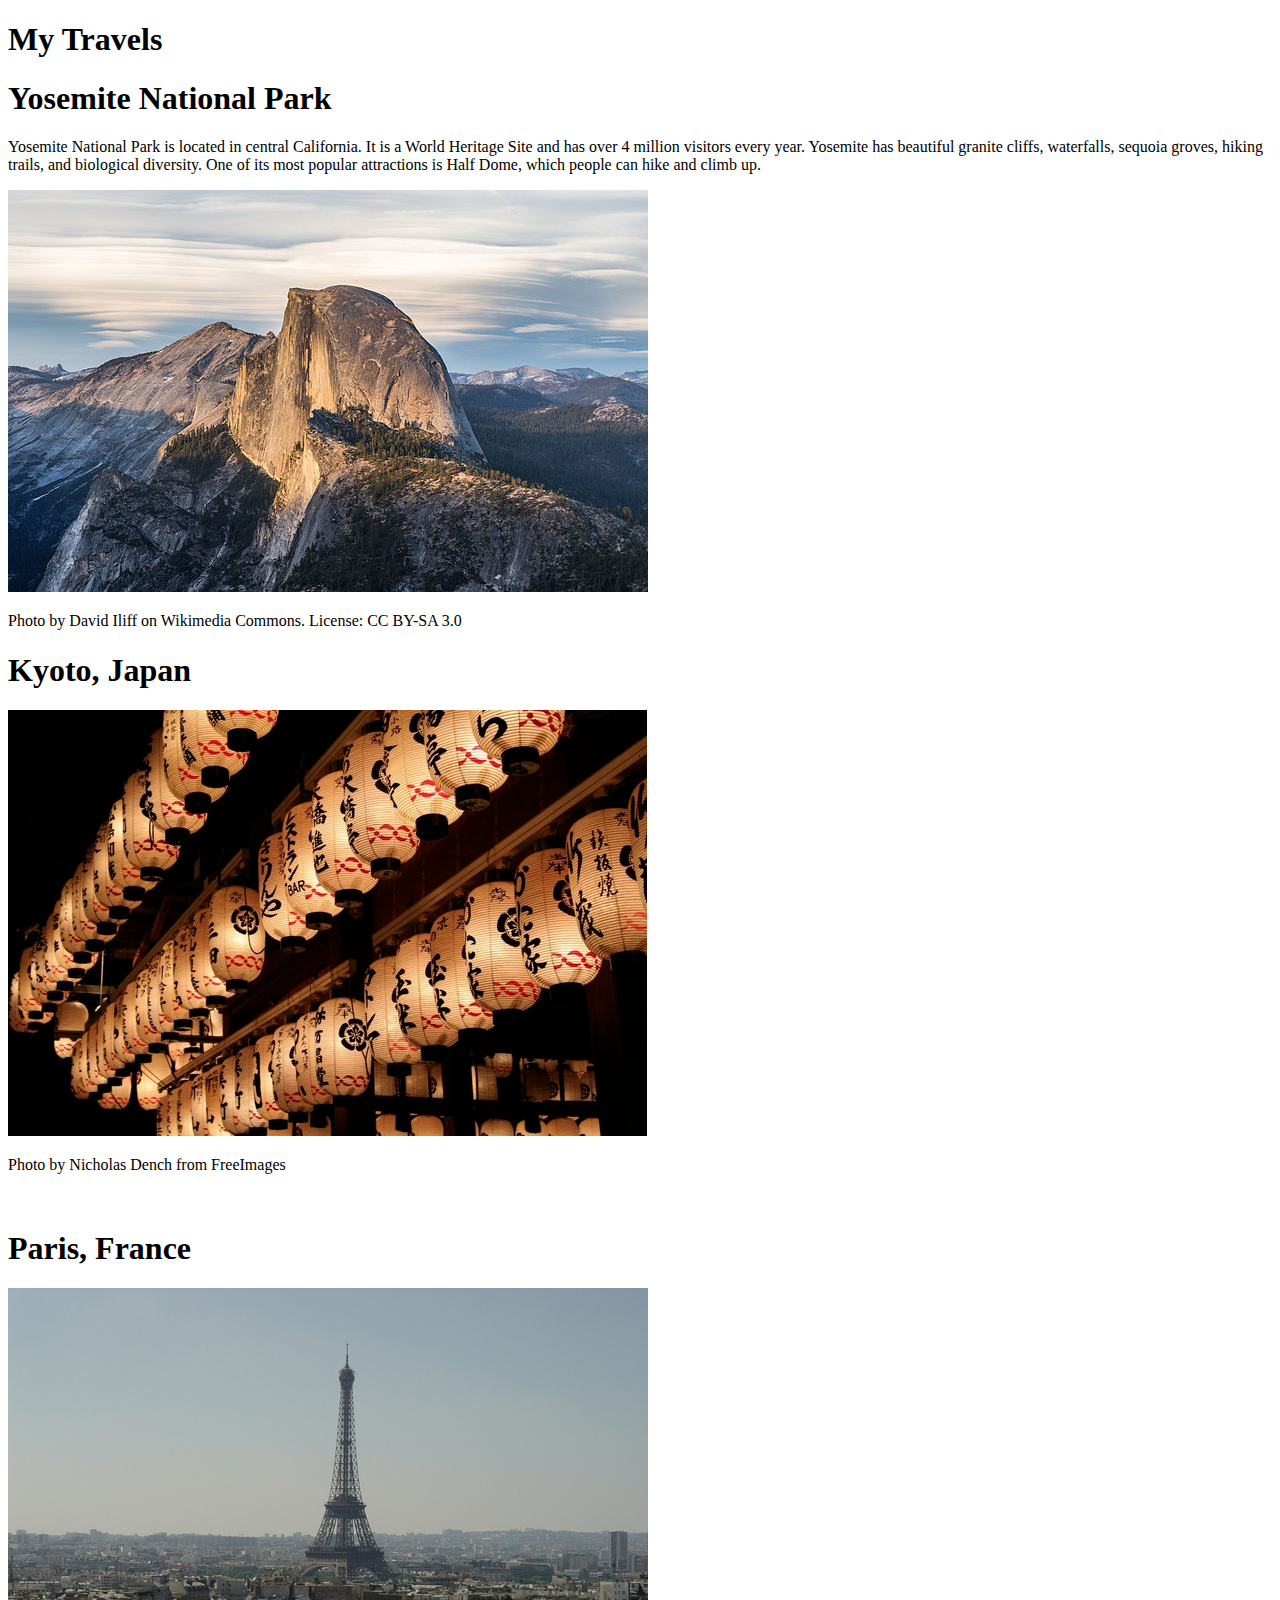
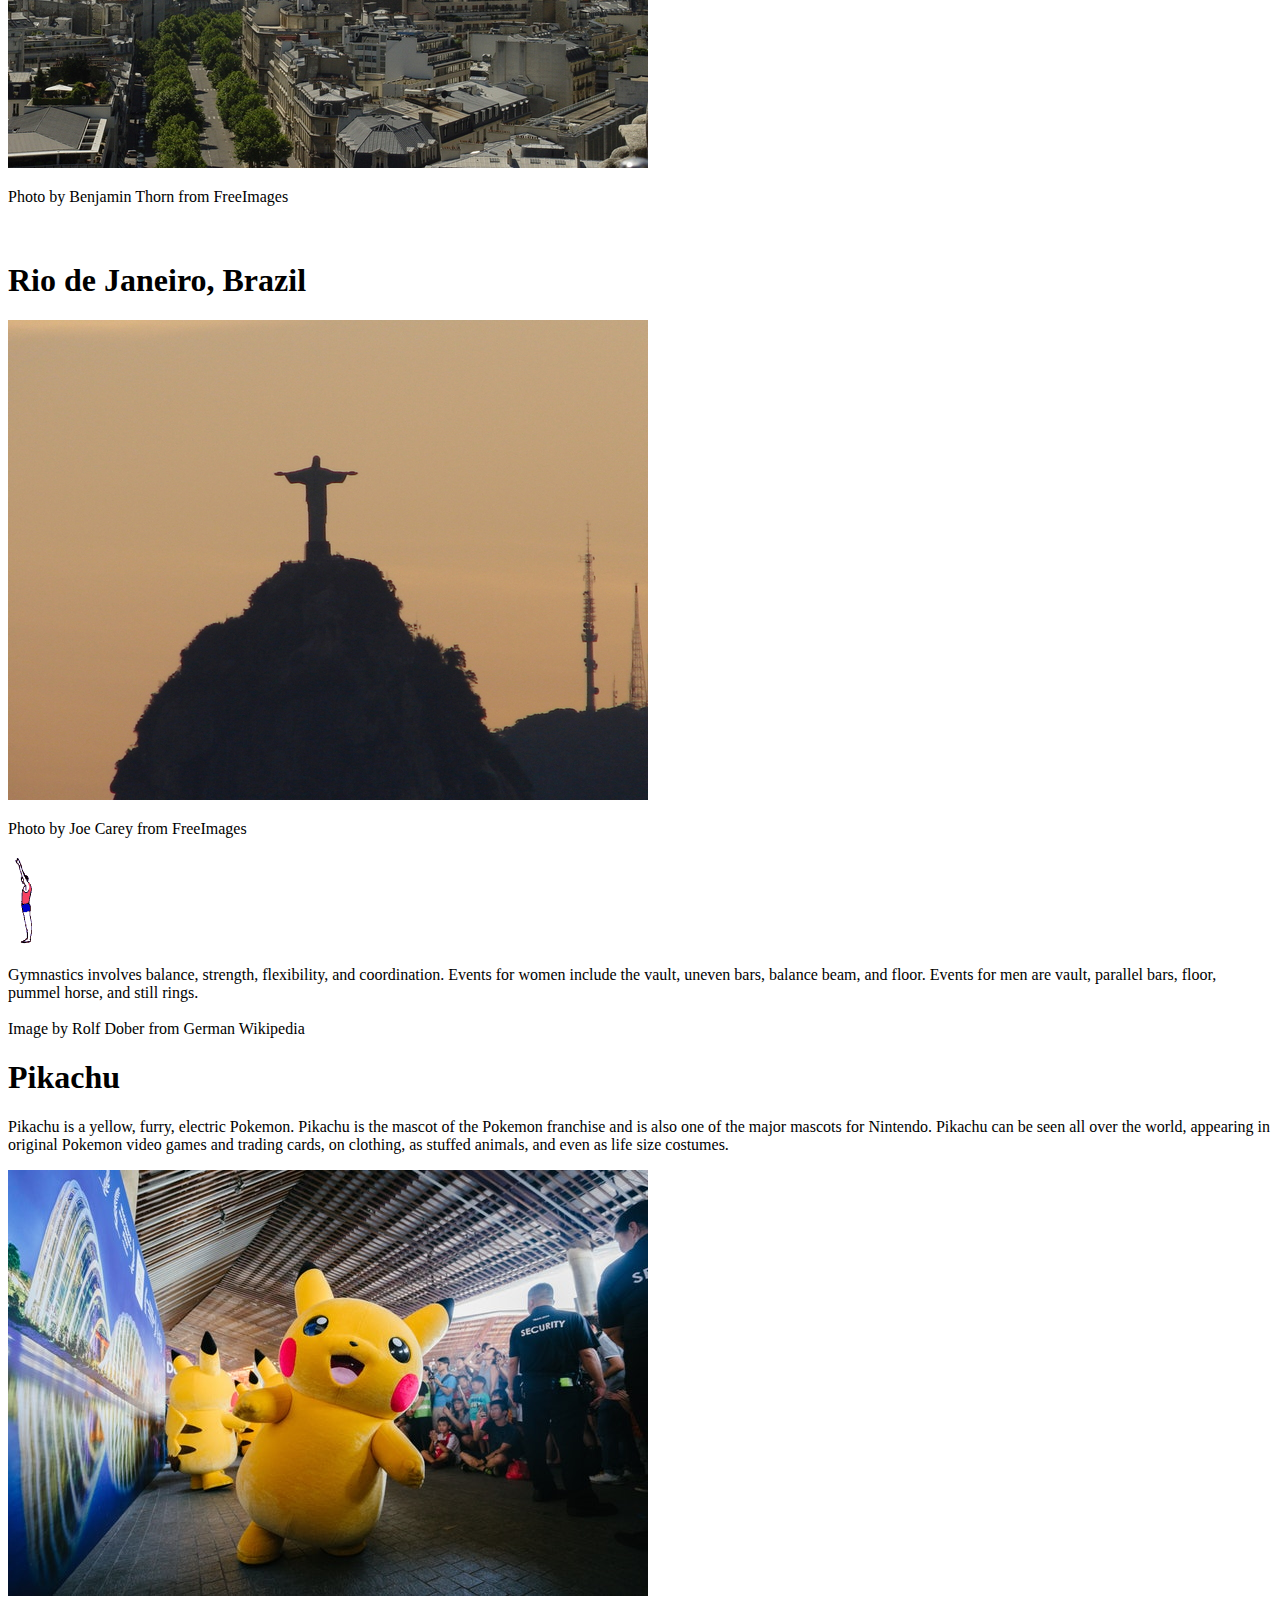
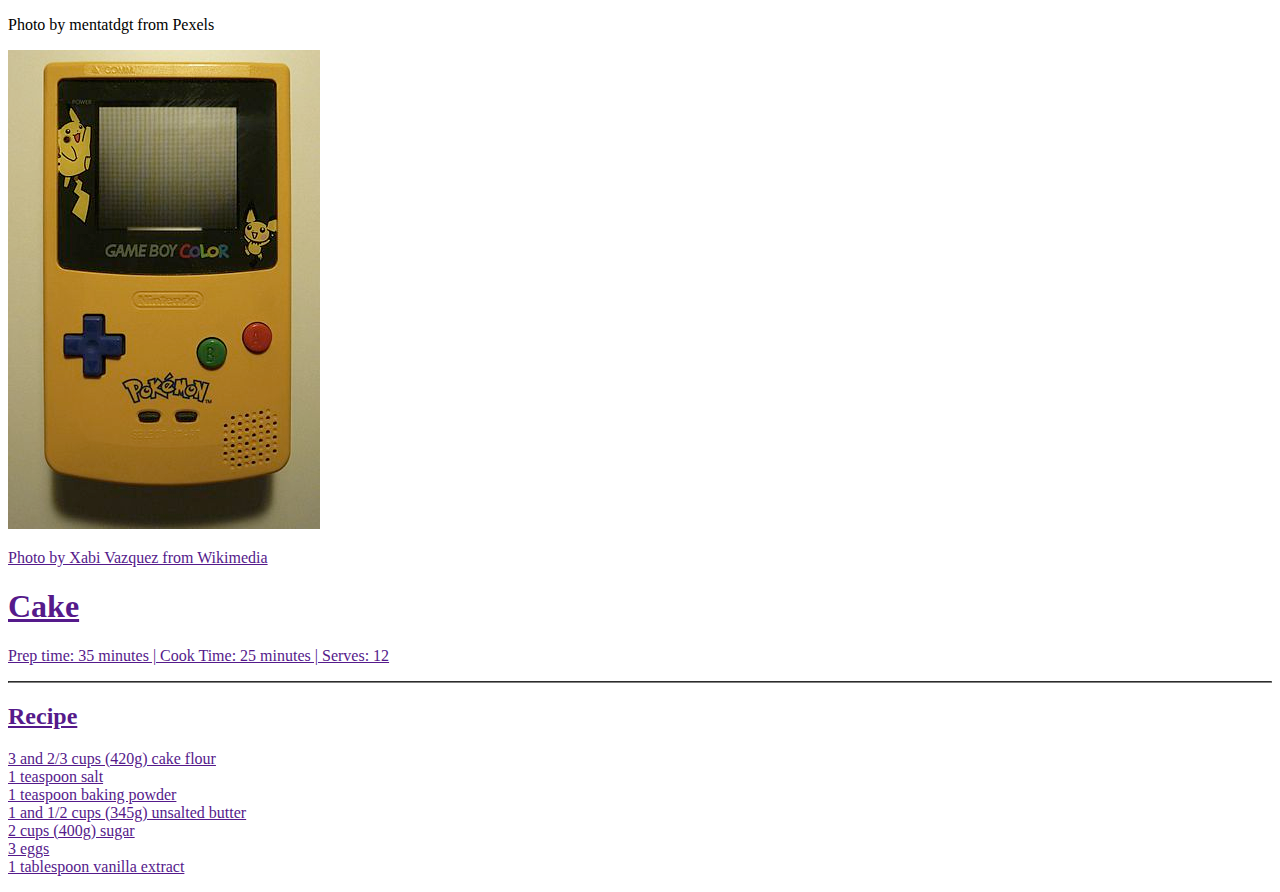
==== index.html @ 7fc53d38 "Initial commit" ====
<!--Full credit to code.org for task -->

<!DOCTYPE html>
<html>
  <head>
  </head>
  <body>
    <h1>My Travels</h1>
    <h1>Yosemite National Park</h1>
    <p>Yosemite National Park is located in central California. It is a World Heritage Site and has over 4 million visitors every year. Yosemite has beautiful granite cliffs, waterfalls, sequoia groves, hiking trails, and biological diversity. One of its most popular attractions is Half Dome, which people can  hike and climb up.</p> 
    <img src="Yosemite.jpg"
         alt="Half Dome, Yosemite">
    <!-- There was an error here with a closed angled bracket being next to the Yosemite and an open angled bracket next to the alt. The src was not written correctly either. -->
    <p>Photo by David Iliff on Wikimedia Commons. License: CC BY-SA 3.0</p>
    <h1>Kyoto, Japan</h1>
      <img src="Lanterns.jpg"
           alt="Japanese Lanterns">
    <p>Photo by Nicholas Dench from FreeImages</p>
    <br>
    <h1>Paris, France</h1>
      <img src="Eiffel.jpg"
           alt="Eiffel tower in Paris">
    <p>Photo by Benjamin Thorn from FreeImages</p>
    <br>
    <h1>Rio de Janeiro, Brazil</h1>
      <img src="Brazil.jpg"
           alt="Famous large statue of Brazil">
    <p>Photo by Joe Carey from FreeImages</p>
    <img src="gymnast.gif"
            alt="Gif of a gymnast">
<p>Gymnastics involves balance, strength, flexibility, and coordination. Events for women include the vault, uneven bars, balance beam, and floor. Events for men are vault, parallel bars, floor, pummel horse, and still rings. <br> <br>
Image by Rolf Dober from German Wikipedia</p>
    <h1>Pikachu</h1>
    <p>Pikachu is a yellow, furry, electric Pokemon. Pikachu is the mascot of the Pokemon franchise and is also one of the major mascots for Nintendo. Pikachu can be seen all over the world, appearing in original Pokemon video games and trading cards, on clothing, as stuffed animals, and even as life size costumes.</p>
    <img src="Costume.jpg"
         alt="Pikachu costume">
    <!-- There was a closed angled bracket next to the jpg. -->
    <p>Photo by mentatdgt from Pexels</p>
    <img src="GameBoy.jpg"
         alt="Pikachu Game Boy">
    <a href=""
    <!-- The gameboy file has a capital b and this code did not -->
    <p>Photo by Xabi Vazquez from Wikimedia</p>
    <h1>Cake</h1>
    <p>Prep time: 35 minutes | Cook Time: 25 minutes | Serves: 12</p>
    <hr>
    <h2>Recipe</h2>
    <p>3 and 2/3 cups (420g) cake flour <br>
      1 teaspoon salt <br>
      1 teaspoon baking powder <br>
      1 and 1/2 cups (345g) unsalted butter <br>
      2 cups (400g) sugar <br>
      3 eggs <br>
      1 tablespoon vanilla extract <br></p>
  </body>
</html>
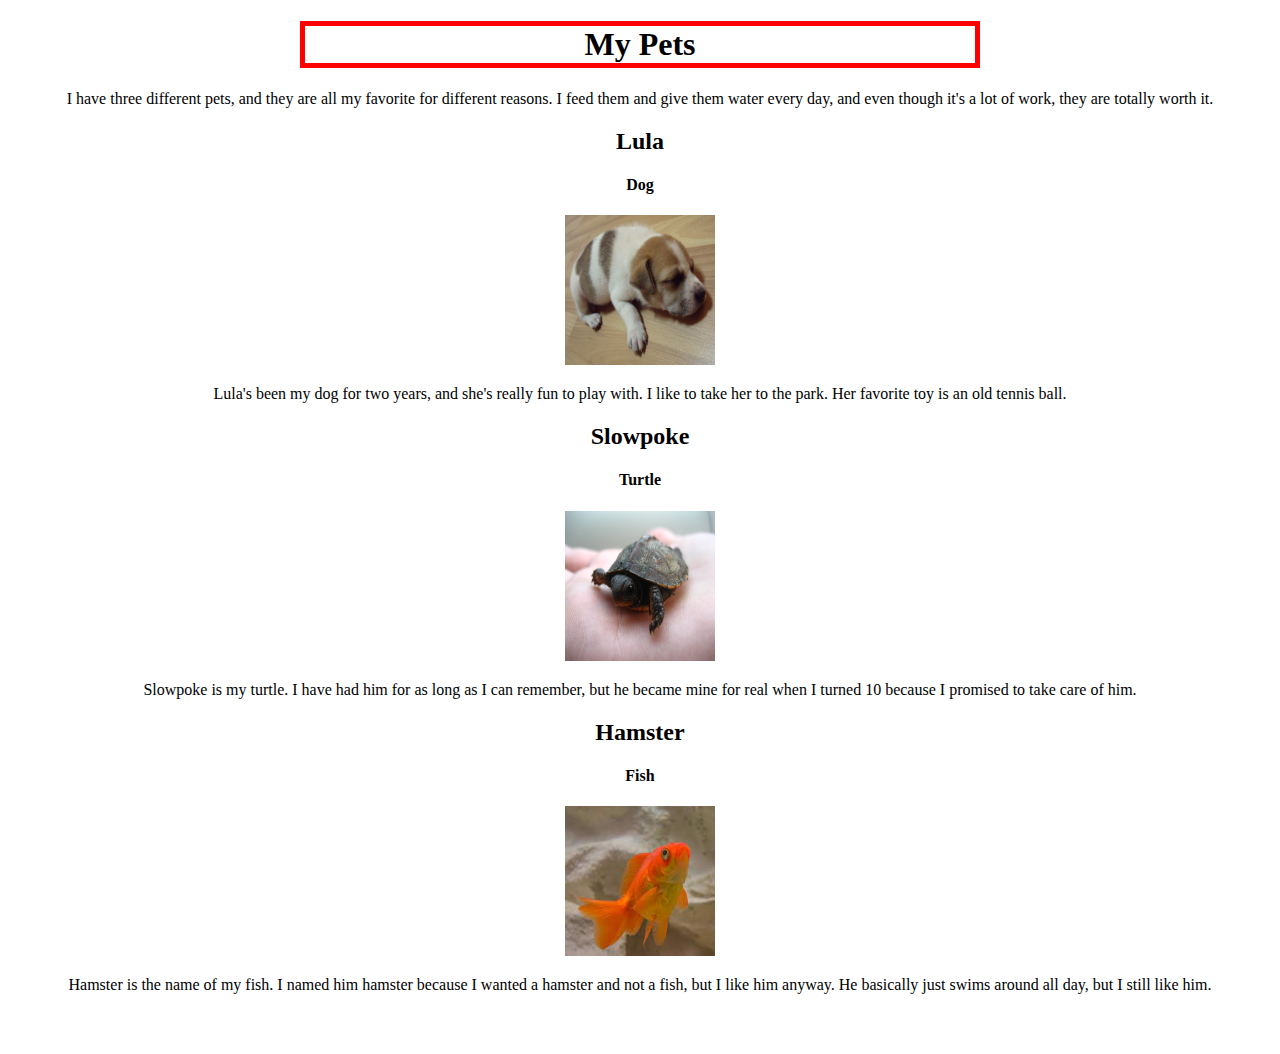
==== commit 081e3fe5: "Initial commit" ====
--- a/index.html
+++ b/index.html
@@ -1,56 +1,44 @@
+<!--ORIGINAL TASK PUPILS STARTED WITH -->
 <!--Full credit to code.org for task -->
 
 <!DOCTYPE html>
 <html>
-  <head>
-  </head>
-  <body>
-    <h1>My Travels</h1>
-    <h1>Yosemite National Park</h1>
-    <p>Yosemite National Park is located in central California. It is a World Heritage Site and has over 4 million visitors every year. Yosemite has beautiful granite cliffs, waterfalls, sequoia groves, hiking trails, and biological diversity. One of its most popular attractions is Half Dome, which people can  hike and climb up.</p> 
-    <img src="Yosemite.jpg"
-         alt="Half Dome, Yosemite">
-    <!-- There was an error here with a closed angled bracket being next to the Yosemite and an open angled bracket next to the alt. The src was not written correctly either. -->
-    <p>Photo by David Iliff on Wikimedia Commons. License: CC BY-SA 3.0</p>
-    <h1>Kyoto, Japan</h1>
-      <img src="Lanterns.jpg"
-           alt="Japanese Lanterns">
-    <p>Photo by Nicholas Dench from FreeImages</p>
-    <br>
-    <h1>Paris, France</h1>
-      <img src="Eiffel.jpg"
-           alt="Eiffel tower in Paris">
-    <p>Photo by Benjamin Thorn from FreeImages</p>
-    <br>
-    <h1>Rio de Janeiro, Brazil</h1>
-      <img src="Brazil.jpg"
-           alt="Famous large statue of Brazil">
-    <p>Photo by Joe Carey from FreeImages</p>
-    <img src="gymnast.gif"
-            alt="Gif of a gymnast">
-<p>Gymnastics involves balance, strength, flexibility, and coordination. Events for women include the vault, uneven bars, balance beam, and floor. Events for men are vault, parallel bars, floor, pummel horse, and still rings. <br> <br>
-Image by Rolf Dober from German Wikipedia</p>
-    <h1>Pikachu</h1>
-    <p>Pikachu is a yellow, furry, electric Pokemon. Pikachu is the mascot of the Pokemon franchise and is also one of the major mascots for Nintendo. Pikachu can be seen all over the world, appearing in original Pokemon video games and trading cards, on clothing, as stuffed animals, and even as life size costumes.</p>
-    <img src="Costume.jpg"
-         alt="Pikachu costume">
-    <!-- There was a closed angled bracket next to the jpg. -->
-    <p>Photo by mentatdgt from Pexels</p>
-    <img src="GameBoy.jpg"
-         alt="Pikachu Game Boy">
-    <a href=""
-    <!-- The gameboy file has a capital b and this code did not -->
-    <p>Photo by Xabi Vazquez from Wikimedia</p>
-    <h1>Cake</h1>
-    <p>Prep time: 35 minutes | Cook Time: 25 minutes | Serves: 12</p>
-    <hr>
-    <h2>Recipe</h2>
-    <p>3 and 2/3 cups (420g) cake flour <br>
-      1 teaspoon salt <br>
-      1 teaspoon baking powder <br>
-      1 and 1/2 cups (345g) unsalted butter <br>
-      2 cups (400g) sugar <br>
-      3 eggs <br>
-      1 tablespoon vanilla extract <br></p>
-  </body>
+
+<head>
+  <link rel="stylesheet" href="style.css">
+</head>
+
+<body>
+  <h1>My Pets</h1>
+
+  <p>I have three different pets, and they are all my favorite for different reasons. I feed them and give them water
+    every day, and even though it's a lot of work, they are totally worth it.</p>
+<div id="dog_box">
+  <h2>Lula</h2>
+
+  <h4>Dog</h4>
+  <img src="Puppy.jpg" alt="Dog Image">
+  <p>Lula's been my dog for two years, and she's really fun to play with. I like to take her to the park. Her favorite
+    toy is an old tennis ball.</p>
+</div>
+  <h2>Slowpoke</h2>
+
+  <h4>Turtle</h4>
+  <img src="Turtle.jpg" alt="Turtle Image">
+  <p>Slowpoke is my turtle. I have had him for as long as I can remember, but he became mine for real when I turned 10
+    because I promised to take care of him.</p>
+
+  <h2>Hamster</h2>
+
+  <h4>Fish</h4>
+  <img src="Fish.jpg" alt="Fish Image">
+  <p>Hamster is the name of my fish. I named him hamster because I wanted a hamster and not a fish, but I like him
+    anyway. He basically just swims around all day, but I still like him.</p>
+
+  <br>
+  <br>
+
+
+</body>
+
 </html>--- a/style.css
+++ b/style.css
@@ -0,0 +1,21 @@
+ /* ORIGINAL TASK PUPILS STARTED WITH
+Full credit to code.org for task */
+
+body {
+  text-align: center;
+  margin-left: auto;
+  margin-right: auto;
+  display: block;
+}
+
+img {
+  width: 150px;
+  height: 150px;
+}
+
+h1 {
+  border: 5px solid red;
+  text-align: center;
+  margin-left: 300px;
+  margin-right: 300px;
+}
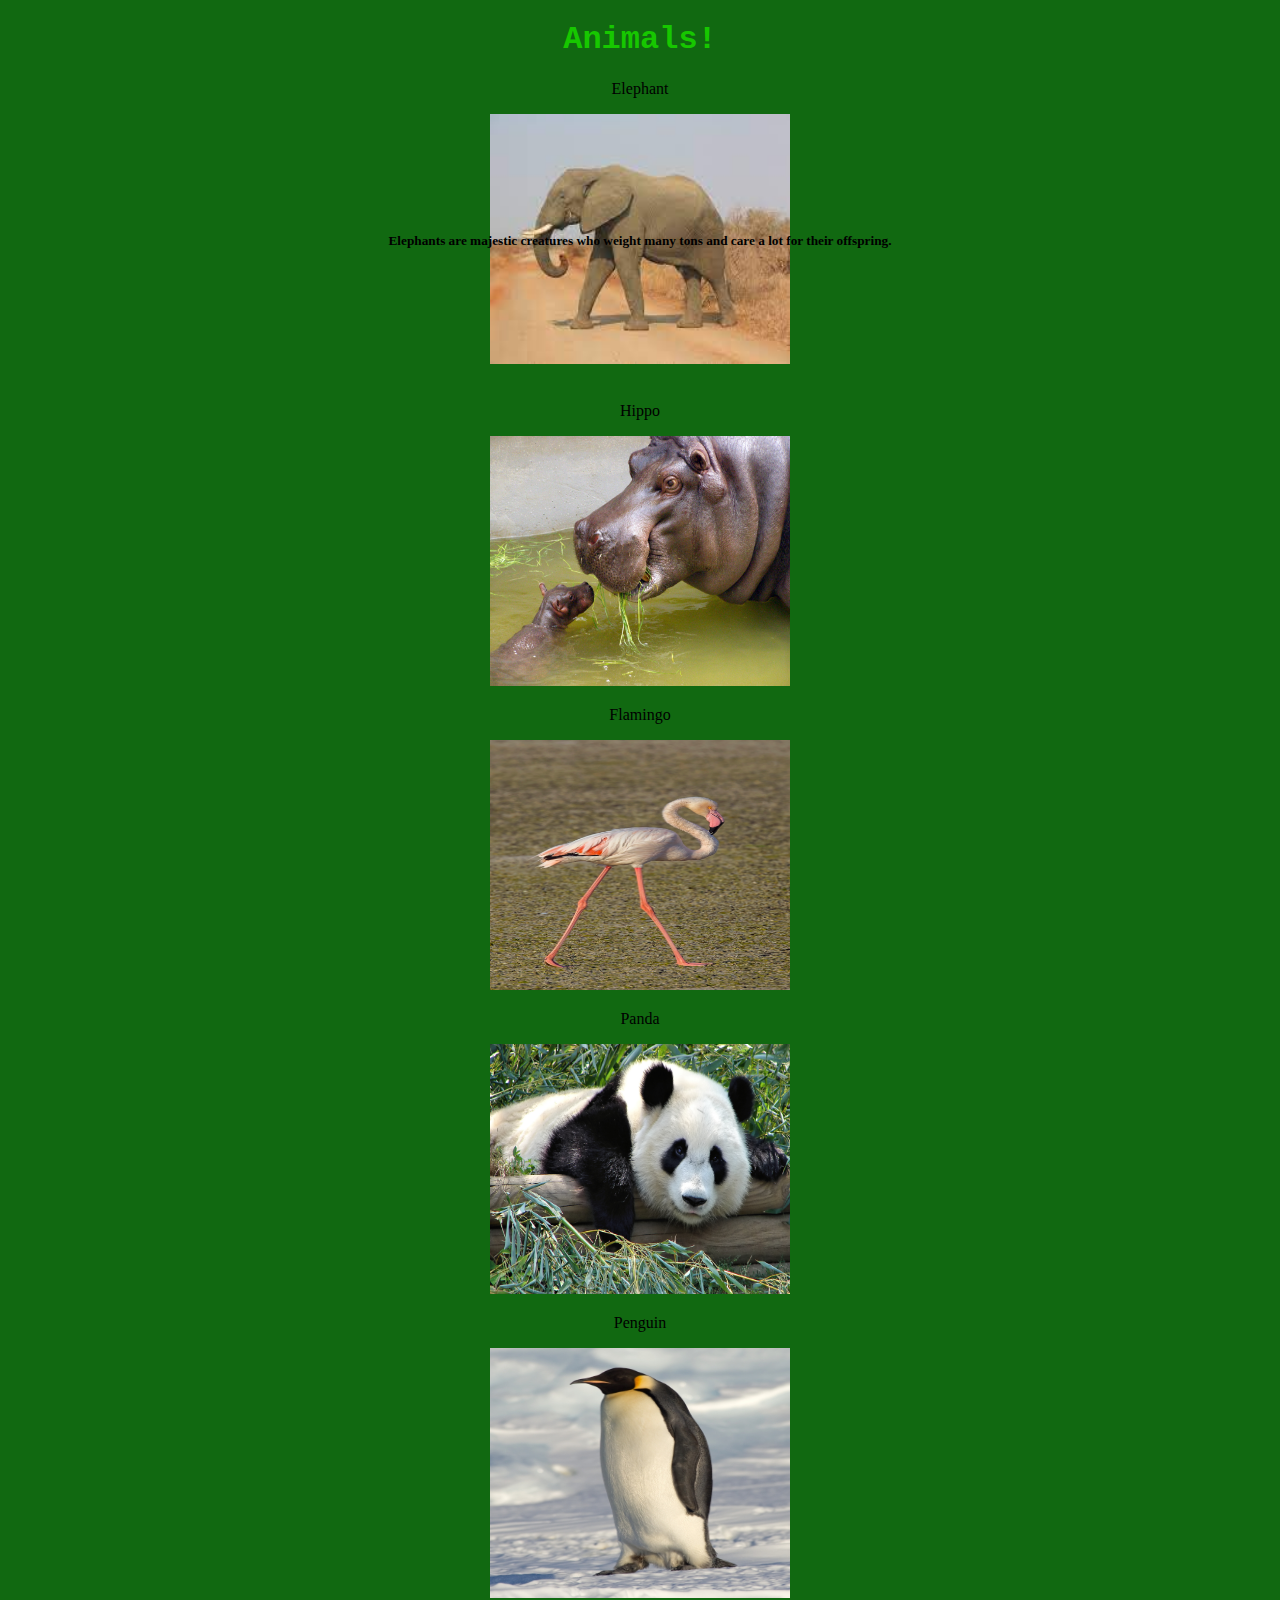
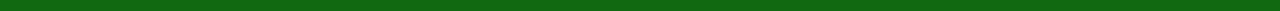
==== commit e9926d9e: "Initial commit" ====
--- a/index.html
+++ b/index.html
@@ -1,42 +1,36 @@
-<!--ORIGINAL TASK PUPILS STARTED WITH -->
 <!--Full credit to code.org for task -->
 
 <!DOCTYPE html>
 <html>
 
 <head>
-  <link rel="stylesheet" href="style.css">
+  <link rel="stylesheet" href="style.css"> <!-- The href said animal.css instead of the actual file name of the css -->
 </head>
 
 <body>
-  <h1>My Pets</h1>
+  <h1>Animals!</h1>
+  <p>Elephant</p>
+<div class="container_elephant">
+  <div class="elephant_text">
+    <h5>Elephants are majestic creatures who weight many tons and care a lot for their offspring.</h5>
+  </div>
+  <img src="elephant.jpg" alt="Elephant"> <!-- Added image of Elephant -->
+</div>
+  <br>
+  <p>Hippo</p>
+  <img src="hippo_BabyHippo.jpg" alt="Hippo"> <!-- Added image of Hippo -->
+  <br>
+  <p>Flamingo </p>
+  <img src="flamingo.jpg" alt="Flamingo"> <!-- Added image of Flamingo -->
+  <br>
+  <p>Panda</p>
+  <img src="panda.jpg" alt="Panda"> <!-- Added image of Panda -->
+  <br>
+  <p>Penguin</p>
+  <img src="emperorPenguin.jpg" alt="Emperor Penguin"> <!-- Added image of Emperor Penguin -->
+  <br>
 
-  <p>I have three different pets, and they are all my favorite for different reasons. I feed them and give them water
-    every day, and even though it's a lot of work, they are totally worth it.</p>
-<div id="dog_box">
-  <h2>Lula</h2>
 
-  <h4>Dog</h4>
-  <img src="Puppy.jpg" alt="Dog Image">
-  <p>Lula's been my dog for two years, and she's really fun to play with. I like to take her to the park. Her favorite
-    toy is an old tennis ball.</p>
-</div>
-  <h2>Slowpoke</h2>
-
-  <h4>Turtle</h4>
-  <img src="Turtle.jpg" alt="Turtle Image">
-  <p>Slowpoke is my turtle. I have had him for as long as I can remember, but he became mine for real when I turned 10
-    because I promised to take care of him.</p>
-
-  <h2>Hamster</h2>
-
-  <h4>Fish</h4>
-  <img src="Fish.jpg" alt="Fish Image">
-  <p>Hamster is the name of my fish. I named him hamster because I wanted a hamster and not a fish, but I like him
-    anyway. He basically just swims around all day, but I still like him.</p>
-
-  <br>
-  <br>
 
 
 </body>
--- a/style.css
+++ b/style.css
@@ -1,21 +1,33 @@
- /* ORIGINAL TASK PUPILS STARTED WITH
-Full credit to code.org for task */
-
+ /* Full credit to code.org for task */
 body {
+  align-items: center;
+  background-color: #116911;
   text-align: center;
-  margin-left: auto;
-  margin-right: auto;
-  display: block;
+}
+p {
+  color: black;
+}
+h1 {
+  color: #17c700;
+  font-family: courior, monospace;
+}
+.container_elephant {
+  position: relative;
+}
+img.container_elephant {
+  
+}
+.elephant_text {
+  position: absolute;
+  top: 50%;
+  left: 50%;
+  transform: translate(-50%, -50%);
+  transition: 0.5s;
+}
+/* added image height of 150px */
+img{
+  height: 250px;
+  width: 300px;
+  transition: 0.5s;
 }
 
-img {
-  width: 150px;
-  height: 150px;
-}
-
-h1 {
-  border: 5px solid red;
-  text-align: center;
-  margin-left: 300px;
-  margin-right: 300px;
-}
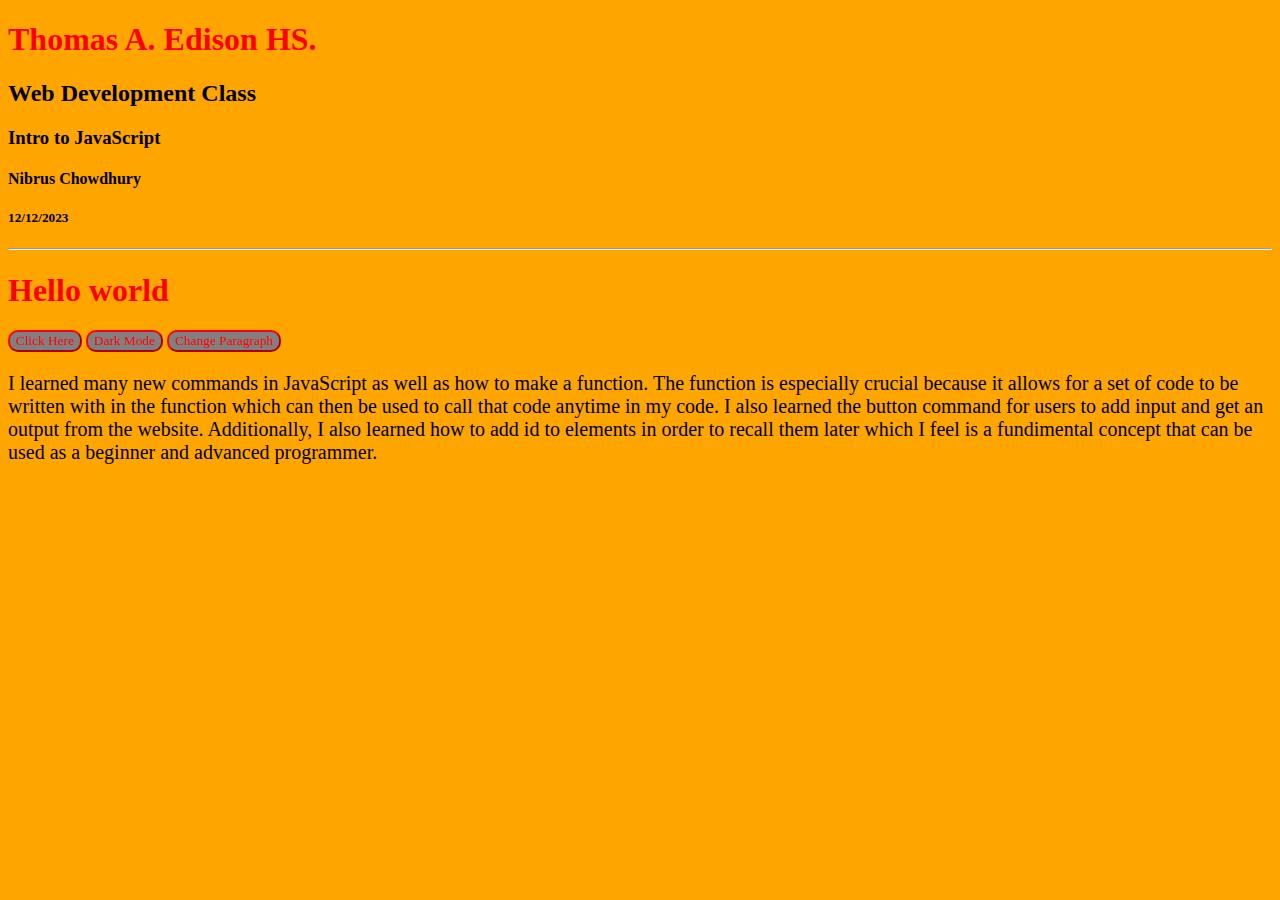
==== commit e8ee9fb4: "Initial commit" ====
--- a/index.html
+++ b/index.html
@@ -1,38 +1,27 @@
-<!--Full credit to code.org for task -->
-
 <!DOCTYPE html>
 <html>
 
 <head>
-  <link rel="stylesheet" href="style.css"> <!-- The href said animal.css instead of the actual file name of the css -->
+  <meta charset="utf-8">
+  <meta name="viewport" content="width=device-width">
+  <title>Intro to JavaScript</title>
+  <link href="style.css" rel="stylesheet" type="text/css" />
+  <link rel="icon" type="image/png" href="favicon.png">
 </head>
 
 <body>
-  <h1>Animals!</h1>
-  <p>Elephant</p>
-<div class="container_elephant">
-  <div class="elephant_text">
-    <h5>Elephants are majestic creatures who weight many tons and care a lot for their offspring.</h5>
-  </div>
-  <img src="elephant.jpg" alt="Elephant"> <!-- Added image of Elephant -->
-</div>
-  <br>
-  <p>Hippo</p>
-  <img src="hippo_BabyHippo.jpg" alt="Hippo"> <!-- Added image of Hippo -->
-  <br>
-  <p>Flamingo </p>
-  <img src="flamingo.jpg" alt="Flamingo"> <!-- Added image of Flamingo -->
-  <br>
-  <p>Panda</p>
-  <img src="panda.jpg" alt="Panda"> <!-- Added image of Panda -->
-  <br>
-  <p>Penguin</p>
-  <img src="emperorPenguin.jpg" alt="Emperor Penguin"> <!-- Added image of Emperor Penguin -->
-  <br>
-
-
-
-
+  <h1>Thomas A. Edison HS.</h1>
+  <h2>Web Development Class</h2>
+  <h3>Intro to JavaScript</h3>
+  <h4>Nibrus Chowdhury</h4>
+  <h5>12/12/2023</h5>
+  <hr>
+  
+  <h1 id="greet">Hello world</h1>
+  <button onclick="myFunction()">Click Here</button>
+  <button onclick="night()">Dark Mode</button>
+  <button onclick="paragraph()">Change Paragraph</button>
+  <script src="script.js"></script>
+  <p id="paragraph">I learned many new commands in JavaScript as well as how to make a function. The function is especially crucial because it allows for a set of code to be written with in the function which can then be used to call that code anytime in my code. I also learned the button command for users to add input and get an output from the website. Additionally, I also learned how to add id to elements in order to recall them later which I feel is a fundimental concept that can be used as a beginner and advanced programmer.</p>
 </body>
-
 </html>--- a/style.css
+++ b/style.css
@@ -1,33 +1,22 @@
- /* Full credit to code.org for task */
+html {
+  height: 100%;
+  width: 100%;
+}
 body {
-  align-items: center;
-  background-color: #116911;
-  text-align: center;
-}
-p {
-  color: black;
+  background-color: orange;
 }
 h1 {
-  color: #17c700;
-  font-family: courior, monospace;
+  color: red;
+  font-family: calibri;
 }
-.container_elephant {
-  position: relative;
-}
-img.container_elephant {
-  
-}
-.elephant_text {
-  position: absolute;
-  top: 50%;
-  left: 50%;
-  transform: translate(-50%, -50%);
-  transition: 0.5s;
-}
-/* added image height of 150px */
-img{
-  height: 250px;
-  width: 300px;
-  transition: 0.5s;
+button {
+  background-color: grey;
+  font-family: calibri;
+  color: red;
+  border-radius: 10px;
+  border-color: red;
 }
 
+p {
+  font-size: 20px;
+}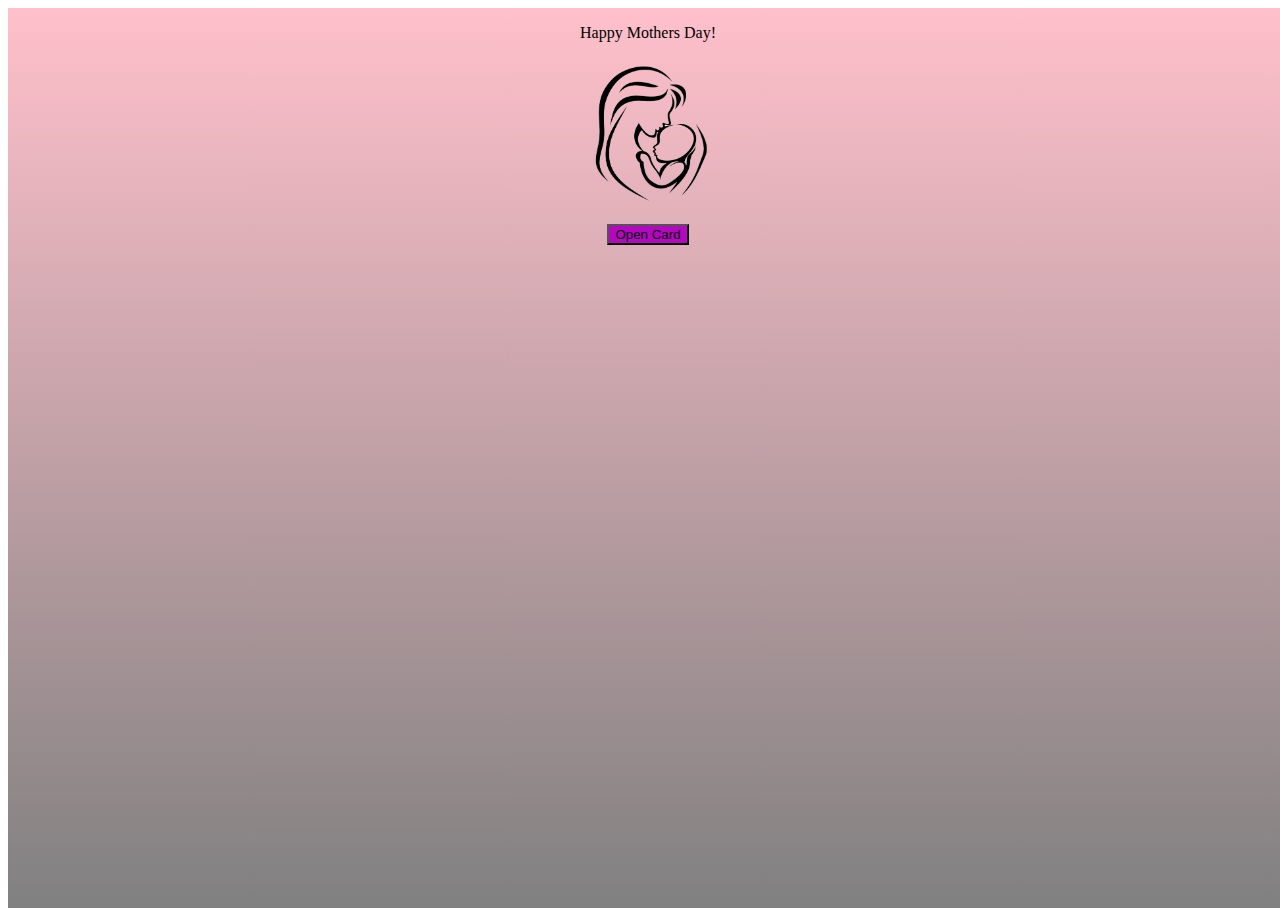
==== commit 22aa7652: "Initial commit" ====
--- a/index.html
+++ b/index.html
@@ -1,27 +1,49 @@
-<!DOCTYPE html>
+<!--ORIGINAL TASK PUPILS STARTED WITH -->
+<!--Full credit to Raspberry Pi Foundation for task -->
 <html>
 
-<head>
-  <meta charset="utf-8">
-  <meta name="viewport" content="width=device-width">
-  <title>Intro to JavaScript</title>
-  <link href="style.css" rel="stylesheet" type="text/css" />
-  <link rel="icon" type="image/png" href="favicon.png">
-</head>
+  <head>
+    <link rel="stylesheet" href="style.css">
+    <script src="script.js"></script>
+    <script src="prefixfree.js"></script>
+  </head>
 
-<body>
-  <h1>Thomas A. Edison HS.</h1>
-  <h2>Web Development Class</h2>
-  <h3>Intro to JavaScript</h3>
-  <h4>Nibrus Chowdhury</h4>
-  <h5>12/12/2023</h5>
-  <hr>
+  <body>
   
-  <h1 id="greet">Hello world</h1>
-  <button onclick="myFunction()">Click Here</button>
-  <button onclick="night()">Dark Mode</button>
-  <button onclick="paragraph()">Change Paragraph</button>
-  <script src="script.js"></script>
-  <p id="paragraph">I learned many new commands in JavaScript as well as how to make a function. The function is especially crucial because it allows for a set of code to be written with in the function which can then be used to call that code anytime in my code. I also learned the button command for users to add input and get an output from the website. Additionally, I also learned how to add id to elements in order to recall them later which I feel is a fundimental concept that can be used as a beginner and advanced programmer.</p>
-</body>
+    <div id="outside">
+    
+      <p id="outside-title">
+        Happy Mothers Day!
+      </p>
+
+      <img id="outside-pic" src="Mother.png">
+
+      <p>
+        <button onclick="open_card()">Open Card</button>
+      </p>
+     
+    </div>
+  
+    <div id="inside">
+    
+      <p id="inside-title">
+        To the greatest Mom ever,
+      </p>
+      
+      <img id="inside-pic" src="Thank_You.png">
+      
+      <p id="message">
+        I am so greatful to have you as a mother I cannot begin to describe it in words. You took care of me and continue to take take of me even now. I am so bless and lucky to have a mom like you and I will never take it for granted. I love you - Nibrus Chowdhury
+      </p>
+
+      <p>
+        <button onclick="close_card()">Click to close</button>
+      </p>
+
+   
+    </div>
+
+  
+  </body>
+  
 </html>--- a/style.css
+++ b/style.css
@@ -1,22 +1,69 @@
-html {
+/*ORIGINAL TASK PUPILS STARTED WITH */
+/* Insert any CSS code below here */
+
+#outside {
+  z-index: 1;
+  position: absolute;
+  background-image: linear-gradient(pink, grey);
+  width: 100%;
   height: 100%;
-  width: 100%;
-}
-body {
-  background-color: orange;
-}
-h1 {
-  color: red;
-  font-family: calibri;
-}
-button {
-  background-color: grey;
-  font-family: calibri;
-  color: red;
-  border-radius: 10px;
-  border-color: red;
+  text-align: center;
+  transition: 1s;
+  transform-origin: 0;
 }
 
-p {
-  font-size: 20px;
+.open-card {
+  transform: rotateY(90deg);
+}
+
+#outside-title {
+  color: black;
+  font-family: calibri;
+  font-size: 12pt;
+  text-align: center;
+}
+
+#outside-pic {
+  width: 150px;
+  height: 150px;
+}
+
+#outside-help {
+  color: black;
+  font-family: Courier;
+  font-size: 12pt;
+  text-align: center;
+  padding: 20px;
+}
+
+#inside {
+  z-index: 0;
+  position: absolute;
+  background-image: linear-gradient(purple, pink);
+  width: 100%;
+  height: 100%;
+  text-align: center;
+}
+
+#inside-title {
+  color: black;
+  font-family: calibri;
+  font-size: 12pt;
+  text-align: center;
+}
+
+#inside-pic {
+  width: 200px;
+  height: 150px;
+}
+
+#message {
+  color: black;
+  font-family: calibri;
+  font-size: 12pt;
+  text-align: center;
+}
+
+button {
+  background: #b308bf;
 }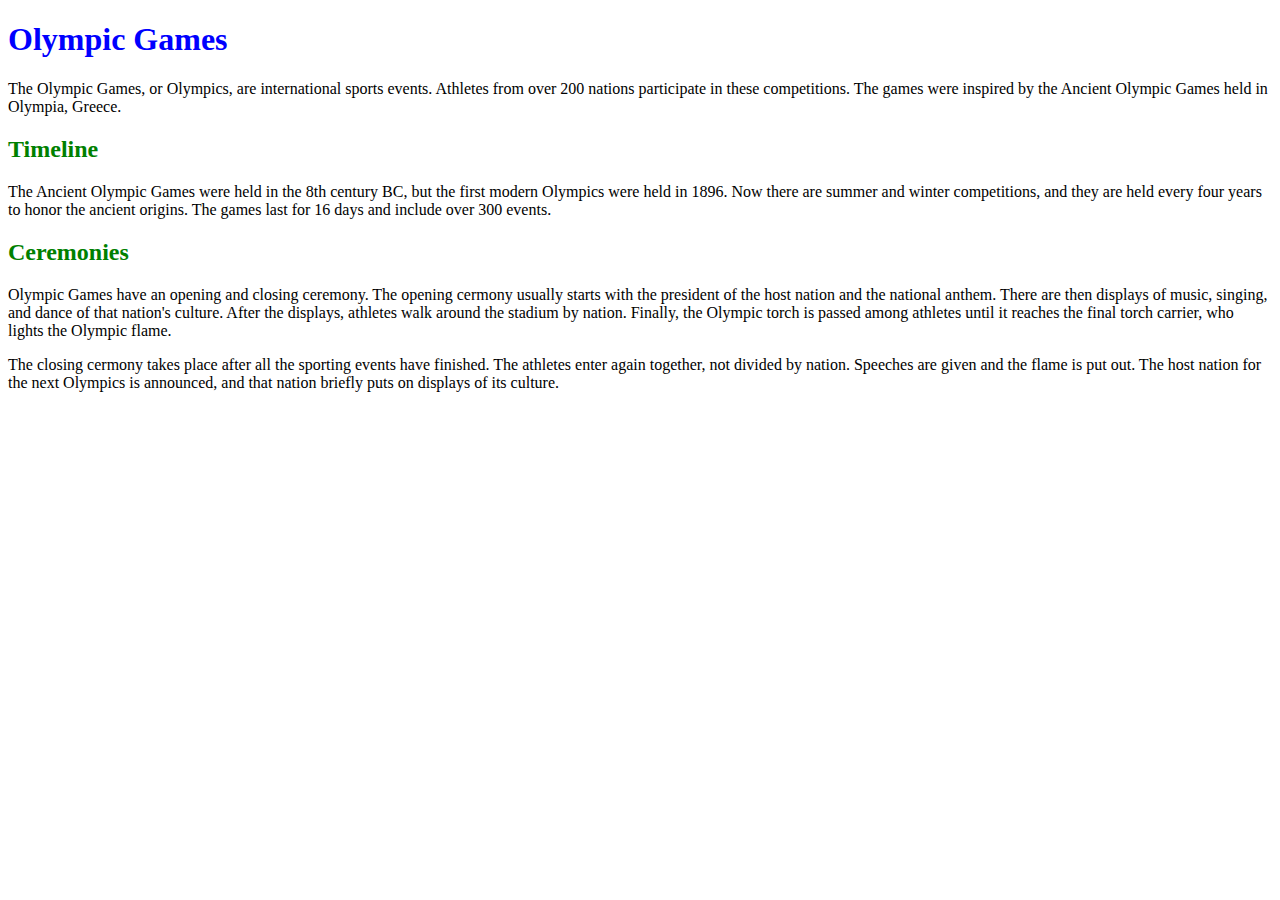
==== commit 0df0ce73: "Initial commit" ====
--- a/index.html
+++ b/index.html
@@ -1,49 +1,21 @@
 <!--ORIGINAL TASK PUPILS STARTED WITH -->
-<!--Full credit to Raspberry Pi Foundation for task -->
+<!--Full credit to code.org for task  -->
+
+<!DOCTYPE html>
 <html>
-
   <head>
     <link rel="stylesheet" href="style.css">
-    <script src="script.js"></script>
-    <script src="prefixfree.js"></script>
+    <!-- I needed to link the style.css -->
   </head>
+  <body>
+    <h1>Olympic Games</h1>
+    <p>The Olympic Games, or Olympics, are  international sports events. Athletes from over 200 nations participate in these competitions. The games were inspired by the Ancient Olympic Games held in Olympia, Greece. </p>
+    <h2>Timeline</h2>
+    <p>The Ancient Olympic Games were held in the 8th century BC, but the first modern Olympics were held in 1896. Now there are summer and winter competitions, and they are held every four years to honor the ancient origins. The games last for 16 days and include over 300 events.</p>
+    <h2>Ceremonies</h2>
+    <p>Olympic Games have an opening and closing ceremony. The opening cermony usually starts with the president of the host nation and the national anthem. There are then displays of music, singing, and dance of that nation's culture. After the displays, athletes walk around the stadium by nation. Finally, the Olympic torch is passed among athletes until it reaches the final torch carrier, who lights the Olympic flame.</p>
+    <p>The closing cermony takes place after all the sporting events have finished. The athletes enter again together, not divided by nation. Speeches are given and the flame is put out. The host nation for the next Olympics is announced, and that nation briefly puts on displays of its culture.</p>
 
-  <body>
-  
-    <div id="outside">
-    
-      <p id="outside-title">
-        Happy Mothers Day!
-      </p>
+      </body>
+</html>
 
-      <img id="outside-pic" src="Mother.png">
-
-      <p>
-        <button onclick="open_card()">Open Card</button>
-      </p>
-     
-    </div>
-  
-    <div id="inside">
-    
-      <p id="inside-title">
-        To the greatest Mom ever,
-      </p>
-      
-      <img id="inside-pic" src="Thank_You.png">
-      
-      <p id="message">
-        I am so greatful to have you as a mother I cannot begin to describe it in words. You took care of me and continue to take take of me even now. I am so bless and lucky to have a mom like you and I will never take it for granted. I love you - Nibrus Chowdhury
-      </p>
-
-      <p>
-        <button onclick="close_card()">Click to close</button>
-      </p>
-
-   
-    </div>
-
-  
-  </body>
-  
-</html>--- a/style.css
+++ b/style.css
@@ -1,69 +1,15 @@
-/*ORIGINAL TASK PUPILS STARTED WITH */
-/* Insert any CSS code below here */
-
-#outside {
-  z-index: 1;
-  position: absolute;
-  background-image: linear-gradient(pink, grey);
-  width: 100%;
-  height: 100%;
-  text-align: center;
-  transition: 1s;
-  transform-origin: 0;
+/* ORIGINAL TASK PUPILS STARTED WITH
+Full credit to code.org for task */
+  
+p {
+  color: black;
+  fontsize: 12px;
 }
-
-.open-card {
-  transform: rotateY(90deg);
+h1 {
+  font-weight: bold;
+  color: blue;
 }
-
-#outside-title {
-  color: black;
-  font-family: calibri;
-  font-size: 12pt;
-  text-align: center;
+h2 {
+  color: green;
 }
-
-#outside-pic {
-  width: 150px;
-  height: 150px;
-}
-
-#outside-help {
-  color: black;
-  font-family: Courier;
-  font-size: 12pt;
-  text-align: center;
-  padding: 20px;
-}
-
-#inside {
-  z-index: 0;
-  position: absolute;
-  background-image: linear-gradient(purple, pink);
-  width: 100%;
-  height: 100%;
-  text-align: center;
-}
-
-#inside-title {
-  color: black;
-  font-family: calibri;
-  font-size: 12pt;
-  text-align: center;
-}
-
-#inside-pic {
-  width: 200px;
-  height: 150px;
-}
-
-#message {
-  color: black;
-  font-family: calibri;
-  font-size: 12pt;
-  text-align: center;
-}
-
-button {
-  background: #b308bf;
-}+/* The colors were wrong */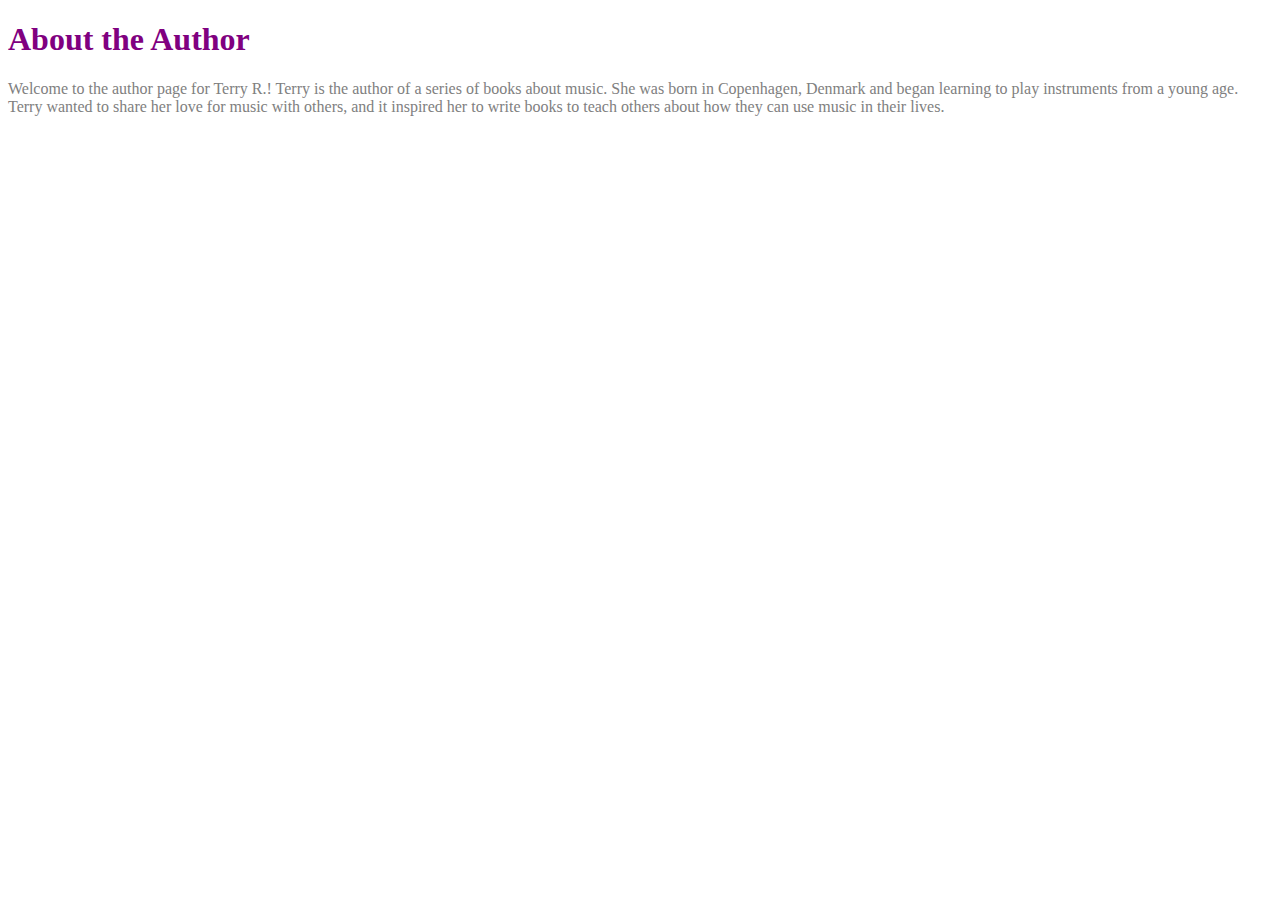
==== commit bf02d845: "Initial commit" ====
--- a/index.html
+++ b/index.html
@@ -1,21 +1,16 @@
 <!--ORIGINAL TASK PUPILS STARTED WITH -->
-<!--Full credit to code.org for task  -->
+<!--Full credit to code.org for task -->
 
 <!DOCTYPE html>
 <html>
   <head>
     <link rel="stylesheet" href="style.css">
-    <!-- I needed to link the style.css -->
   </head>
   <body>
-    <h1>Olympic Games</h1>
-    <p>The Olympic Games, or Olympics, are  international sports events. Athletes from over 200 nations participate in these competitions. The games were inspired by the Ancient Olympic Games held in Olympia, Greece. </p>
-    <h2>Timeline</h2>
-    <p>The Ancient Olympic Games were held in the 8th century BC, but the first modern Olympics were held in 1896. Now there are summer and winter competitions, and they are held every four years to honor the ancient origins. The games last for 16 days and include over 300 events.</p>
-    <h2>Ceremonies</h2>
-    <p>Olympic Games have an opening and closing ceremony. The opening cermony usually starts with the president of the host nation and the national anthem. There are then displays of music, singing, and dance of that nation's culture. After the displays, athletes walk around the stadium by nation. Finally, the Olympic torch is passed among athletes until it reaches the final torch carrier, who lights the Olympic flame.</p>
-    <p>The closing cermony takes place after all the sporting events have finished. The athletes enter again together, not divided by nation. Speeches are given and the flame is put out. The host nation for the next Olympics is announced, and that nation briefly puts on displays of its culture.</p>
+    <h1>About the Author</h1>
+    <p>Welcome to the author page for Terry R.! Terry is the author of a series of books about music. She was born in Copenhagen, Denmark and began learning to play instruments from a young age. Terry wanted to share her love for music with others, and it inspired her to write books to teach others about how they can use music in their lives.</p>
 
-      </body>
+    
+  </body>
 </html>
 
--- a/style.css
+++ b/style.css
@@ -1,15 +1,14 @@
 /* ORIGINAL TASK PUPILS STARTED WITH
 Full credit to code.org for task */
   
-p {
-  color: black;
-  fontsize: 12px;
+body {
+  background: white;
 }
 h1 {
   font-weight: bold;
-  color: blue;
+  color: purple;
 }
-h2 {
-  color: green;
+p {
+  color: gray;
 }
-/* The colors were wrong */+/* There was no open and closed brackets */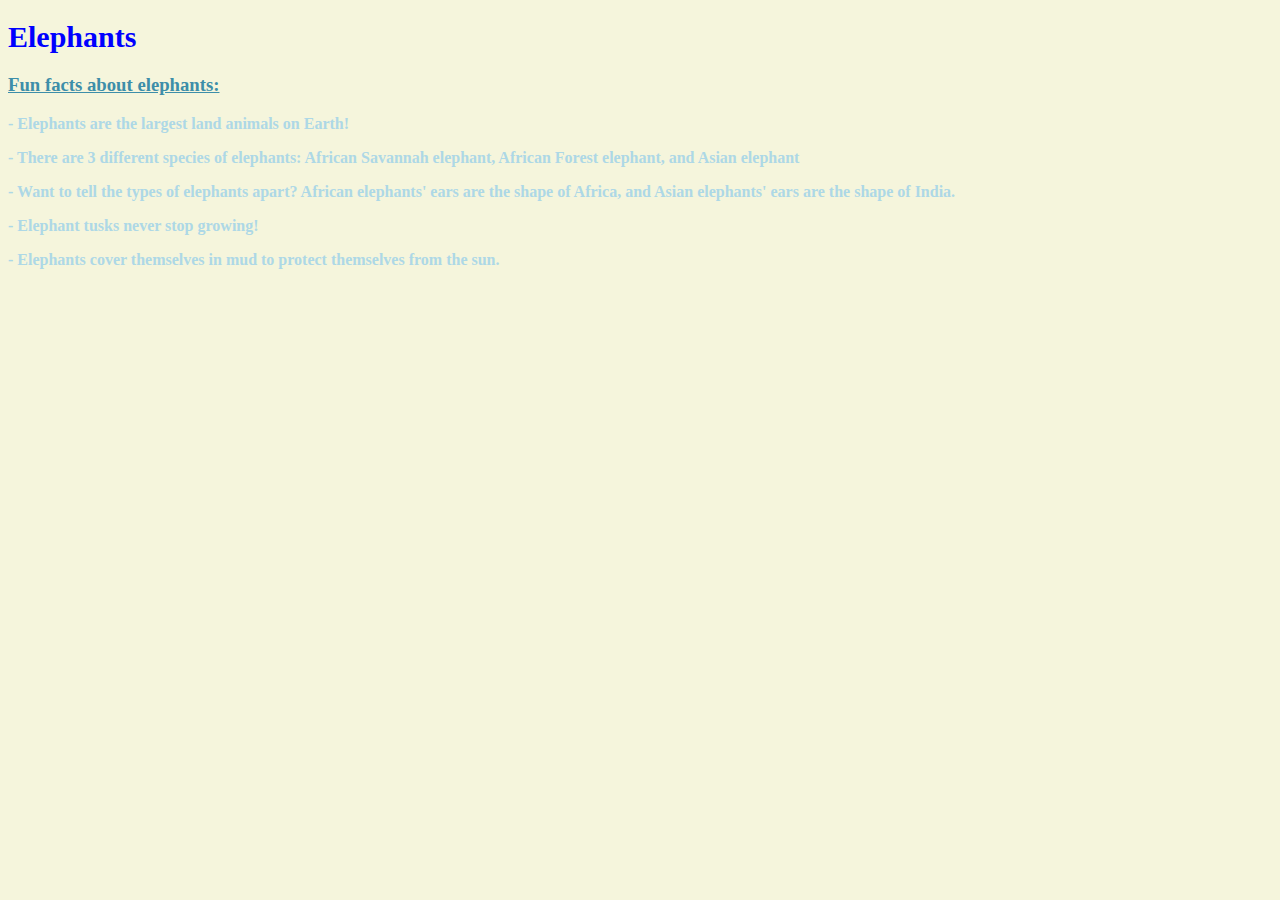
==== commit 58695bd9: "Initial commit" ====
--- a/index.html
+++ b/index.html
@@ -1,14 +1,20 @@
-<!--ORIGINAL TASK PUPILS STARTED WITH -->
 <!--Full credit to code.org for task -->
+
 
 <!DOCTYPE html>
 <html>
+
   <head>
     <link rel="stylesheet" href="style.css">
   </head>
   <body>
-    <h1>About the Author</h1>
-    <p>Welcome to the author page for Terry R.! Terry is the author of a series of books about music. She was born in Copenhagen, Denmark and began learning to play instruments from a young age. Terry wanted to share her love for music with others, and it inspired her to write books to teach others about how they can use music in their lives.</p>
+    <h1>Elephants</h1>
+    <h3>Fun facts about elephants:</h3>
+    <p>- Elephants are the largest land animals on Earth!</p>
+    <p>- There are 3 different species of elephants: African Savannah elephant, African Forest elephant, and Asian elephant</p>
+    <p>- Want to tell the types of elephants apart? African elephants' ears are the shape of Africa, and Asian elephants' ears are the shape of India.</p>
+    <p>- Elephant tusks never stop growing!</p>
+    <p>- Elephants cover themselves in mud to protect themselves from the sun.</p>
 
     
   </body>
--- a/style.css
+++ b/style.css
@@ -2,13 +2,23 @@
 Full credit to code.org for task */
   
 body {
-  background: white;
+  background: beige;
 }
+
 h1 {
-  font-weight: bold;
-  color: purple;
+  font-family: impact;
+  font-size: 30px;
+  color: blue;
 }
+
+h3 {
+  font-family: Times New Roman;
+  color: #3d8ea9;
+  text-decoration: underline;
+}
+
 p {
-  color: gray;
+  font-family: calibri;
+  font-weight: 700;
+  color: lightblue;
 }
-/* There was no open and closed brackets */